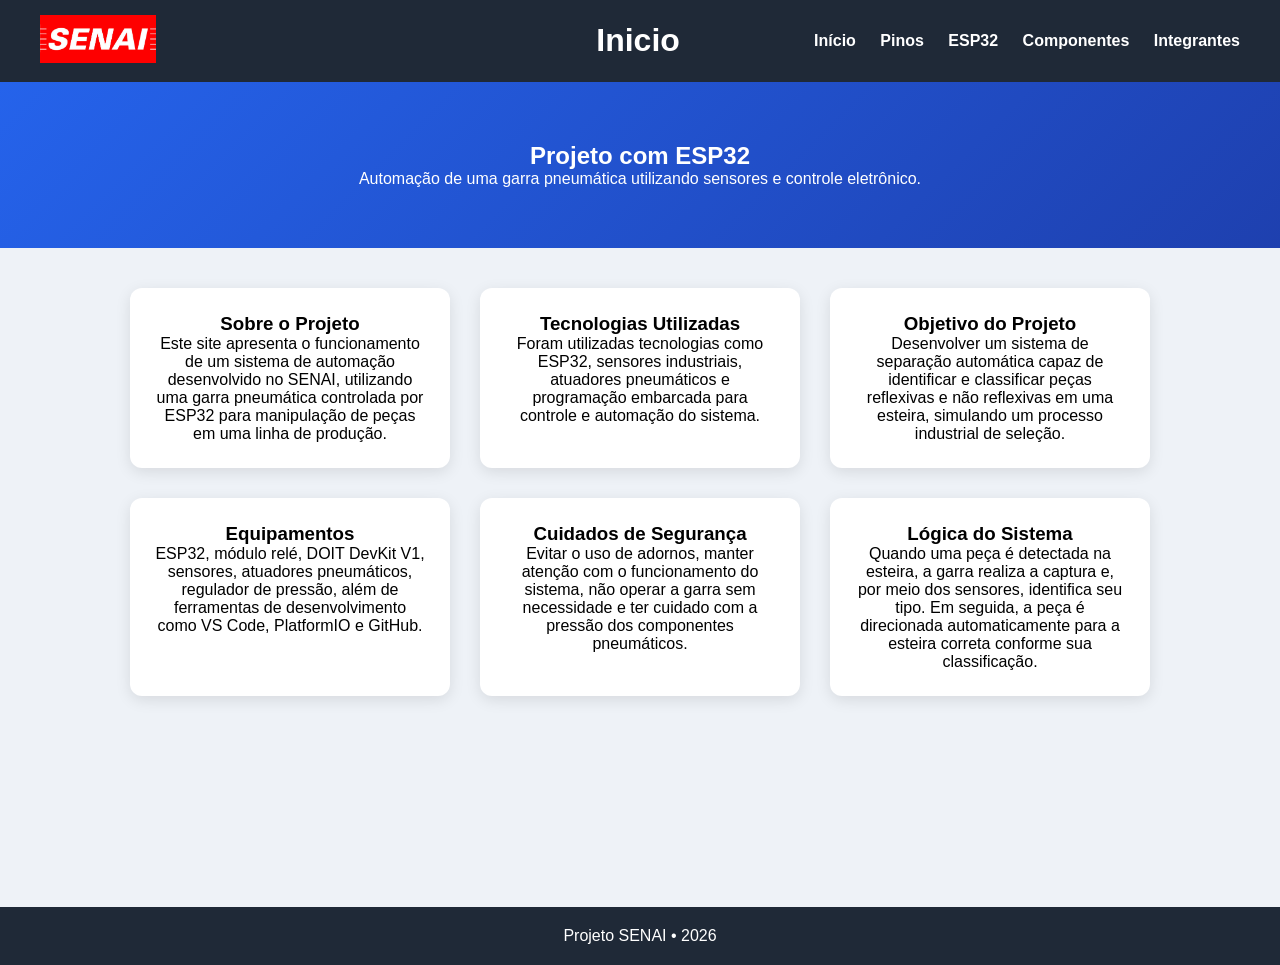
==== index.html @ e4c90c3b "Arrumando o index" ====
<!DOCTYPE html>
<html lang="pt-br">
<head>
<meta charset="UTF-8">
<meta name="viewport" content="width=device-width, initial-scale=1.0">
<title>Projeto Garra Pneumática</title>
<link rel="stylesheet" href="style.css">
</head>

<body>

<header>
    <div>
        <img id="logo" src="images/senai.png" alt="Logo SENAI">
    </div>
    <h1 id="textobase">Inicio</h1>

    <nav>
        <a href="index.html">Início</a>
        <a href="pinos.html">Pinos</a>
        <a href="esp32.html">ESP32</a>
        <a href="festo.html">Componentes</a>
        <a href="integrantes.html">Integrantes</a>
    </nav>
</header>

<section class="hero">
    <h2>Projeto com ESP32</h2>
    <p>Automação de uma garra pneumática utilizando sensores e controle eletrônico.</p>
</section>

<main class="container">

    <div class="card">
        <h3>Sobre o Projeto</h3>
        <p>
            Este site apresenta o funcionamento de um sistema de automação desenvolvido no SENAI, 
            utilizando uma garra pneumática controlada por ESP32 para manipulação de peças em uma linha de produção.
        </p>
    </div>
    
    <div class="card">
        <h3>Tecnologias Utilizadas</h3>
        <p>
            Foram utilizadas tecnologias como ESP32, sensores industriais, atuadores pneumáticos e 
            programação embarcada para controle e automação do sistema.
        </p>
    </div>
    
    <div class="card">
        <h3>Objetivo do Projeto</h3>
        <p>
            Desenvolver um sistema de separação automática capaz de identificar e classificar peças 
            reflexivas e não reflexivas em uma esteira, simulando um processo industrial de seleção.
        </p>
    </div>
    
    <div class="card">
        <h3>Equipamentos</h3>
        <p>
            ESP32, módulo relé, DOIT DevKit V1, sensores, atuadores pneumáticos, regulador de pressão, 
            além de ferramentas de desenvolvimento como VS Code, PlatformIO e GitHub.
        </p>
    </div>
    
    <div class="card">
        <h3>Cuidados de Segurança</h3>
        <p>
            Evitar o uso de adornos, manter atenção com o funcionamento do sistema, não operar a garra 
            sem necessidade e ter cuidado com a pressão dos componentes pneumáticos.
        </p>
    </div>
    
    <div class="card">
        <h3>Lógica do Sistema</h3>
        <p>
            Quando uma peça é detectada na esteira, a garra realiza a captura e, por meio dos sensores, 
            identifica seu tipo. Em seguida, a peça é direcionada automaticamente para a esteira correta 
            conforme sua classificação.
        </p>
    </div>

</main>

<footer style="margin-top: 171px;">
    <p>Projeto SENAI • 2026</p>
</footer>

</body>
</html>
---- style.css ----
/* RESET */
* {
    margin: 0;
    padding: 0;
    box-sizing: border-box;
    font-family: Arial, Helvetica, sans-serif;
}

/* BODY */
body {
    background: #eef2f7;
}

/* HEADER */
header {
    background: #1f2937;
    color: white;
    display: flex;
    justify-content: space-between;
    align-items: center;
    padding: 15px 40px;
}

nav a {
    color: white;
    text-decoration: none;
    margin-left: 20px;
    font-weight: bold;
    transition: 0.3s;
}

nav a:hover {
    color: #38bdf8;
}


/* HERO */
.hero {
    background: linear-gradient(135deg, #2563eb, #1e40af);
    color: white;
    text-align: center;
    padding: 60px 20px;
}

/* CONTAINER PADRÃO */
.container {
    display: flex;
    justify-content: center;
    gap: 30px;
    padding: 40px;
    flex-wrap: wrap;
}

/* CARD PADRÃO (conteúdo geral) */
.card {
    background: white;
    padding: 25px;
    border-radius: 12px;
    width: 320px;
    box-shadow: 0 4px 15px rgba(0,0,0,0.1);
    text-align: center;
}

/* LISTA */
.lista {
    text-align: left;
    margin-top: 15px;
}

.lista li {
    margin-bottom: 8px;
}

/* IMAGENS GERAIS */
.imagem {
    width: 100%;
    margin-top: 20px;
    border-radius: 10px;
}

/* GALERIA */
.galeria {
    display: grid;
    grid-template-columns: repeat(auto-fit, minmax(250px, 1fr));
    gap: 20px;
    padding: 30px;
    max-width: 1100px;
    margin: auto;
}

/* CARD DA GALERIA (separado pra não conflitar) */
.galeria .card {
    padding: 0;
    overflow: hidden;
    transition: 0.3s;
}

.galeria .card:hover {
    transform: scale(1.03);
}

.galeria .card img {
    width: 100%;
    height: 200px;
    object-fit: cover;
}

.galeria .card p {
    padding: 10px;
    font-size: 14px;
}

#logo{
    width: 30%;
    height: 30%;
}

#textobase{
    margin-left: 55px;
}

ul{
    list-style: none;
}

/* FOOTER */
footer {
    background: #1f2937;
    color: white;
    text-align: center;
    padding: 20px;
}

#rosto{
   width: 250px;
   border: solid 5px rgb(133, 133, 133);
   border-radius: 30px;
}
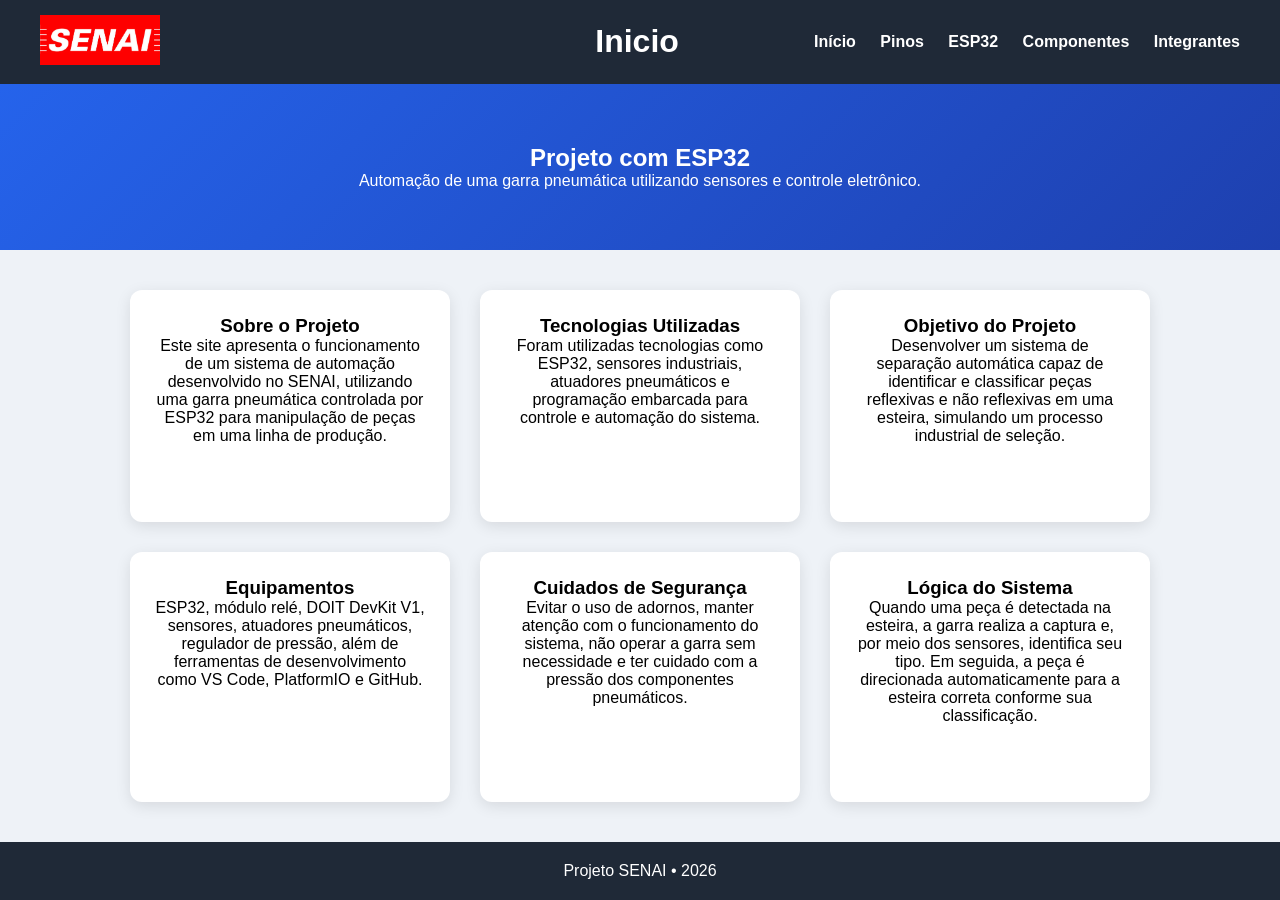
==== commit 4f4bdb0d: "Versão Final" ====
--- a/index.html
+++ b/index.html
@@ -82,9 +82,14 @@
 
 </main>
 
-<footer style="margin-top: 171px;">
+<footer>
     <p>Projeto SENAI • 2026</p>
 </footer>
 
 </body>
+<script>
+window.addEventListener("load", () => {
+    document.body.classList.add("loaded");
+});
+</script>
 </html>
--- a/style.css
+++ b/style.css
@@ -6,12 +6,26 @@
     font-family: Arial, Helvetica, sans-serif;
 }
 
-/* BODY */
-body {
+html, body {
     background: #eef2f7;
+    height: 100%;
 }
 
-/* HEADER */
+body{
+    display: flex;
+    flex-direction: column;
+    opacity: 0;
+    transition: opacity 0.4s ease;
+}
+
+body.loaded {
+    opacity: 1;
+}
+
+main{
+    flex: 1;
+}
+
 header {
     background: #1f2937;
     color: white;
@@ -34,7 +48,6 @@
 }
 
 
-/* HERO */
 .hero {
     background: linear-gradient(135deg, #2563eb, #1e40af);
     color: white;
@@ -42,7 +55,6 @@
     padding: 60px 20px;
 }
 
-/* CONTAINER PADRÃO */
 .container {
     display: flex;
     justify-content: center;
@@ -51,17 +63,16 @@
     flex-wrap: wrap;
 }
 
-/* CARD PADRÃO (conteúdo geral) */
 .card {
     background: white;
     padding: 25px;
     border-radius: 12px;
-    width: 320px;
+    width: 100%;
+    max-width: 320px;
     box-shadow: 0 4px 15px rgba(0,0,0,0.1);
     text-align: center;
 }
 
-/* LISTA */
 .lista {
     text-align: left;
     margin-top: 15px;
@@ -71,14 +82,12 @@
     margin-bottom: 8px;
 }
 
-/* IMAGENS GERAIS */
 .imagem {
     width: 100%;
     margin-top: 20px;
     border-radius: 10px;
 }
 
-/* GALERIA */
 .galeria {
     display: grid;
     grid-template-columns: repeat(auto-fit, minmax(250px, 1fr));
@@ -88,7 +97,6 @@
     margin: auto;
 }
 
-/* CARD DA GALERIA (separado pra não conflitar) */
 .galeria .card {
     padding: 0;
     overflow: hidden;
@@ -111,19 +119,18 @@
 }
 
 #logo{
-    width: 30%;
-    height: 30%;
+    width: 120px;
+    height: auto;
 }
 
 #textobase{
-    margin-left: 55px;
+    margin-left: 320px;
 }
 
 ul{
     list-style: none;
 }
 
-/* FOOTER */
 footer {
     background: #1f2937;
     color: white;
@@ -135,4 +142,51 @@
    width: 250px;
    border: solid 5px rgb(133, 133, 133);
    border-radius: 30px;
+}
+
+video {
+    width: 100%;
+    height: auto;
+    border-radius: 10px;
+}
+
+@media (max-width: 768px) {
+    
+    header {
+        flex-direction: column;
+        text-align: center;
+        gap: 10px;
+    }
+
+    nav {
+        display: flex;
+        flex-wrap: wrap;
+        justify-content: center;
+        gap: 10px;
+    }
+
+    nav a {
+        margin: 0;
+    }
+
+    #textobase {
+        margin-left: 0;
+    }
+
+    #logo {
+        width: 120px;
+        height: auto;
+    }
+
+    .hero {
+        padding: 40px 15px;
+    }
+
+    .hero h2 {
+        font-size: 22px;
+    }
+
+    .card {
+        padding: 20px;
+    }
 }
